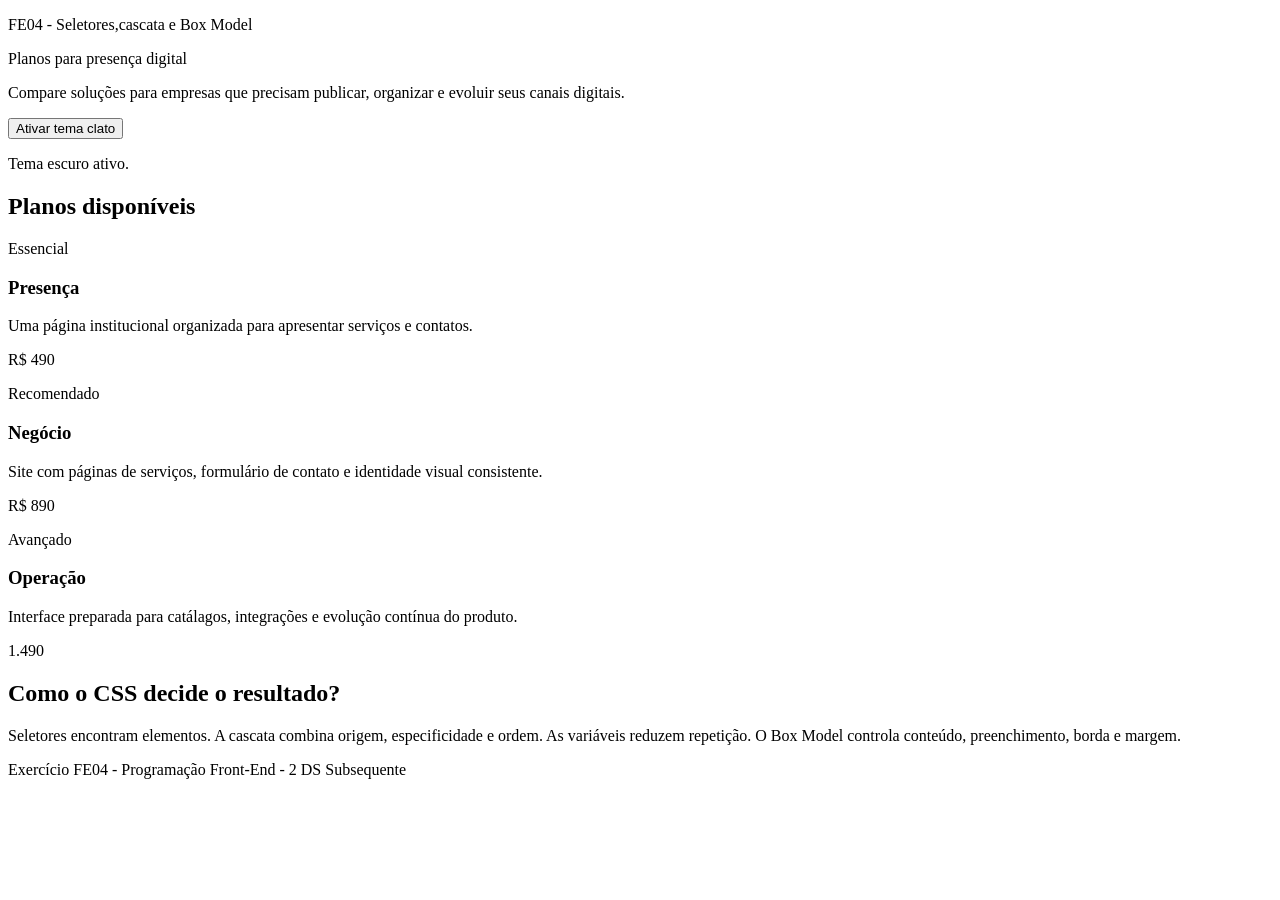
==== exercício-04/index.html @ 5790abf4 "hgygygyi" ====
<!DOCTYPE html>
<html lang="pt-BR">
<head>
  <meta charser="UTF-8">
  <meta name="viewport" content="width=device-width,initial-scale==1.0">
  <title>Vitrine de planos - CSS profissional</title>
  <link rel="stylesheet" href="estilo.css">
  <script src="scripr.js" defer></script>
</head>
<body>
  <header class="cabecalho">
    <p class="etiqueta">FE04 - Seletores,cascata e Box Model</p>
    <hi>Planos para presença digital</h1>
    <p class="introdução">Compare soluções para empresas que precisam publicar, organizar e  evoluir seus canais digitais.</p>
    <button id="alternarTema" type="button" aria-pressed="false">Ativar tema clato</button>
    <p id="statusTema" class="status" role="status" aria-live=polite">Tema escuro ativo.</p>
  </header>

  <main id="conteudo">
    <section class="painel" aria-labelledby="titulo-planos">
      <h2 id="titulo-planos">Planos disponíveis</h2>

      <article class="cartão" data-status="essencial">
        <p class="selo">Essencial</p>
        <h3>Presença</h3>
        <p>Uma página institucional organizada para apresentar serviços e contatos.</p>
        <p class="preco"><span>R$</span> 490</p>
      </article>

      <article id="planoDestaque" class="cartao destaque"data-status="recomendado">
    
        <P class="selo">Recomendado</p>
        <h3>Negócio</h3>
        <p>Site com páginas de serviços, formulário de contato e identidade visual consistente.</p>
        <p class="preco"><span>R$</span> 890</p>
      </article>

      </article class="cartao" data-status="avancado">
        <p class="selo">Avançado</p>
        <h3>Operação</h3>
        <p>Interface preparada para catálagos, integrações e evolução contínua do produto.</p>
        <p class="preco"><spanR$</span> 1.490</p>
      </article>
    </section>

    <aside class="painel resumo" aria=labelledby="titulo-resumo">
      <h2 id="titulo-resumo">Como o CSS decide o resultado?</h2>
      <p> Seletores encontram elementos. A cascata combina origem, especificidade e ordem. As variáveis reduzem repetição. O Box Model controla conteúdo, preenchimento, borda e margem.</p>
    </aside>
  </main>

  <footer>
    <p>Exercício FE04 - Programação Front-End - 2 DS Subsequente</p>
  </footer>
</body>
</html>
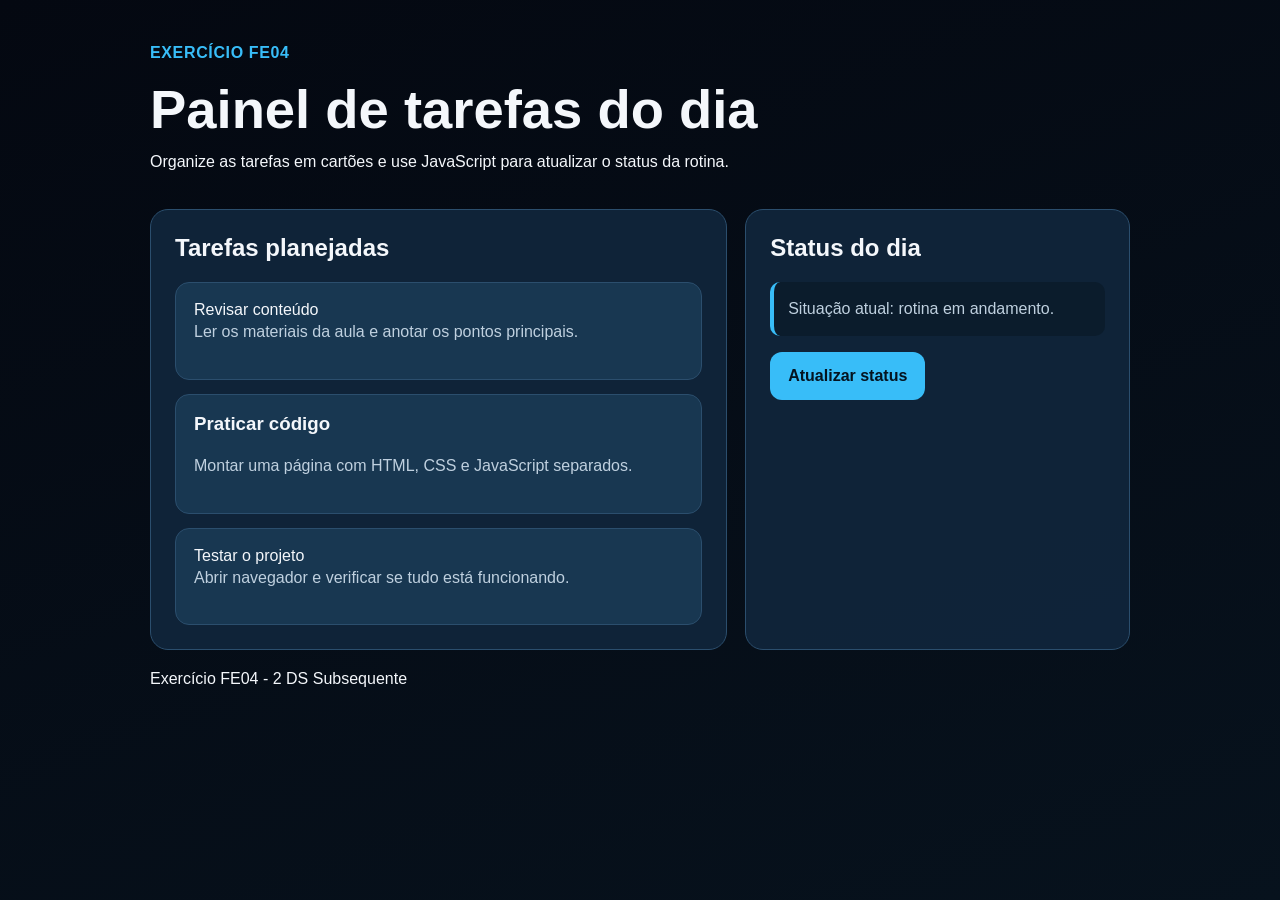
==== commit 1242f97c: "Update index.html" ====
--- a/exercício-04/index.html
+++ b/exercício-04/index.html
@@ -1,64 +1,48 @@
 <!DOCTYPE html>
 <html lang="pt-BR">
 <head>
-  <meta charser="UTF-8">
-  <meta name="viewport" content="width=device-width,initial-scale==1.0">
-  <title>Vitrine de planos - CSS profissional</title>
+  <meta charset="UTF-8">
+  <meta name="viewport" content="width=device-width,initial-scale=1.0">
+  <title>Painel de tarefas do dia</title>
   <link rel="stylesheet" href="estilo.css">
-  <script src="scripr.js" defer></script>
+  <script src="script.js" defer></script>
 </head>
 <body>
-  <header class="cabecalho">
-    <p class="etiqueta">FE04 - Seletores,cascata e Box Model</p>
-    <hi>Planos para presença digital</h1>
-    <p class="introdução">Compare soluções para empresas que precisam publicar, organizar e  evoluir seus canais digitais.</p>
-    <button id="alternarTema" type="button" aria-pressed="false">Ativar tema clato</button>
-    <p id="statusTema" class="status" role="status" aria-live=polite">Tema escuro ativo.</p>
+  <header class="topo">
+    <p class="etiqueta">Exercício FE04</p>
+    <h1>Painel de tarefas do dia</h1>
+    <p class= "descrição">Organize as tarefas em cartões e use JavaScript para atualizar o status da rotina.</p>
   </header>
 
-  <main id="conteudo">
-    <section class="painel" aria-labelledby="titulo-planos">
-      <h2 id="titulo-planos">Planos disponíveis</h2>
-
-      <article class="cartão" data-status="essencial">
-        <p class="selo">Essencial</p>
-        <h3>Presença</h3>
-        <p>Uma página institucional organizada para apresentar serviços e contatos.</p>
-        <p class="preco"><span>R$</span> 490</p>
+  <main class="container">
+    <section class="painel" aria-labelledby="titulo-tarefas">
+      <h2 id="titulo-tarefas">Tarefas planejadas</h2>
+      <div class="lista-tarefas">
+        <article class= "tarefa"
+          <h3>Revisar conteúdo</h3>
+          <p>Ler os materiais da aula e anotar os pontos principais.</p>
       </article>
 
-      <article id="planoDestaque" class="cartao destaque"data-status="recomendado">
+      <article  class="tarefa">
+        <h3>Praticar código</h3>
+        <p>Montar uma página com HTML, CSS e JavaScript separados.</p>
+         </article> 
+         <article class= "tarefa"
+           <h3>Testar o projeto</h3>
+           <p>Abrir navegador e verificar se tudo está funcionando.</p>
+            </article> 
+      </div>
+    </section>
     
-        <P class="selo">Recomendado</p>
-        <h3>Negócio</h3>
-        <p>Site com páginas de serviços, formulário de contato e identidade visual consistente.</p>
-        <p class="preco"><span>R$</span> 890</p>
-      </article>
-
-      </article class="cartao" data-status="avancado">
-        <p class="selo">Avançado</p>
-        <h3>Operação</h3>
-        <p>Interface preparada para catálagos, integrações e evolução contínua do produto.</p>
-        <p class="preco"><spanR$</span> 1.490</p>
-      </article>
-    </section>
-
-    <aside class="painel resumo" aria=labelledby="titulo-resumo">
-      <h2 id="titulo-resumo">Como o CSS decide o resultado?</h2>
-      <p> Seletores encontram elementos. A cascata combina origem, especificidade e ordem. As variáveis reduzem repetição. O Box Model controla conteúdo, preenchimento, borda e margem.</p>
-    </aside>
+    <section class="painel" aria-labelledby="titulo-status">
+      <h2 id="titulo-status">Status do dia</h2>
+      <p id="StatusRotina" class="status">Situação atual: rotina em andamento.</p>
+       <button id="atualizarRotina" type="button">Atualizar status</button>
+      </section>
   </main>
 
   <footer>
-    <p>Exercício FE04 - Programação Front-End - 2 DS Subsequente</p>
+    <p>Exercício FE04 - 2 DS Subsequente<p/>
   </footer>
 </body>
 </html>
-
-
-
-
-
-
-      
-
--- a/exercício-04/estilo.css
+++ b/exercício-04/estilo.css
@@ -0,0 +1,131 @@
+:root {
+    --fundo: #07121d;
+    --painel: #10253b;
+    --painel-claro: #183751;
+    --texto: #f4f7fb;
+    --texto-suave: #bfd0df;
+    --destaque: #38bdf8;
+    --sucesso: #4ade80;
+    --borda: #2b4e6d;
+}
+
+* {
+    box-sizing: border-box;
+}
+
+body {
+    margin: 0;
+    min-height: 100vh;
+    font-family: Arial, Helvetica, sans-serif;
+    background: linear-gradient(160deg, #040811, var(--fundo));
+    color: var(--texto);
+}
+
+.topo,
+.container,
+footer {
+    width: min(980px, 92%);
+    margin-inline: auto;
+}
+
+.topo {
+    padding: 44px 0 22px;
+}
+
+.etiqueta {
+    color: var(--destaque);
+    font-weight: 700;
+    letter-spacing: 0.04em;
+    text-transform: uppercase;
+}
+
+h1,
+h2,
+h3,
+p {
+    margin-top: 0;
+}
+
+h1 {
+    font-size: clamp(2rem, 5vw, 3.4rem);
+    margin-bottom: 12px;
+}
+
+.descricao,
+.status,
+.tarefa p {
+    color: var(--texto-suave);
+    line-height: 1.6;
+}
+
+.container {
+    display: grid;
+    grid-template-columns: 1.5fr 1fr;
+    gap: 18px;
+}
+
+.painel {
+    padding: 24px;
+    background: rgba(16, 37, 59, 0.94);
+    border: 1px solid var(--borda);
+    border-radius: 18px;
+}
+
+.lista-tarefas {
+    display: grid;
+    gap: 14px;
+}
+
+.tarefa {
+    padding: 18px;
+    background: var(--painel-claro);
+    border: 1px solid var(--borda);
+    border-radius: 14px;
+}
+
+.status {
+    padding: 14px;
+    background: #0b1c2c;
+    border-left: 4px solid var(--destaque);
+    border-radius: 10px;
+}
+
+.status.concluido {
+    color: #d1fae5;
+    border-left-color: var(--sucesso);
+}
+
+button {
+    min-height: 48px;
+    padding: 12px 18px;
+    border: 0;
+    border-radius: 12px;
+    background: var(--destaque);
+    color: #04131f;
+    font: inherit;
+    font-weight: 800;
+    cursor: pointer;
+}
+
+button:hover,
+button:focus-visible {
+    filter: brightness(1.08);
+}
+
+footer {
+    padding: 20px 0 36px;
+}
+
+@media (max-width: 760px) {
+    .container {
+        grid-template-columns: 1fr;
+    }
+
+    .painel {
+        padding: 18px;
+    }
+
+    button {
+        width: 100%;
+    }
+}
